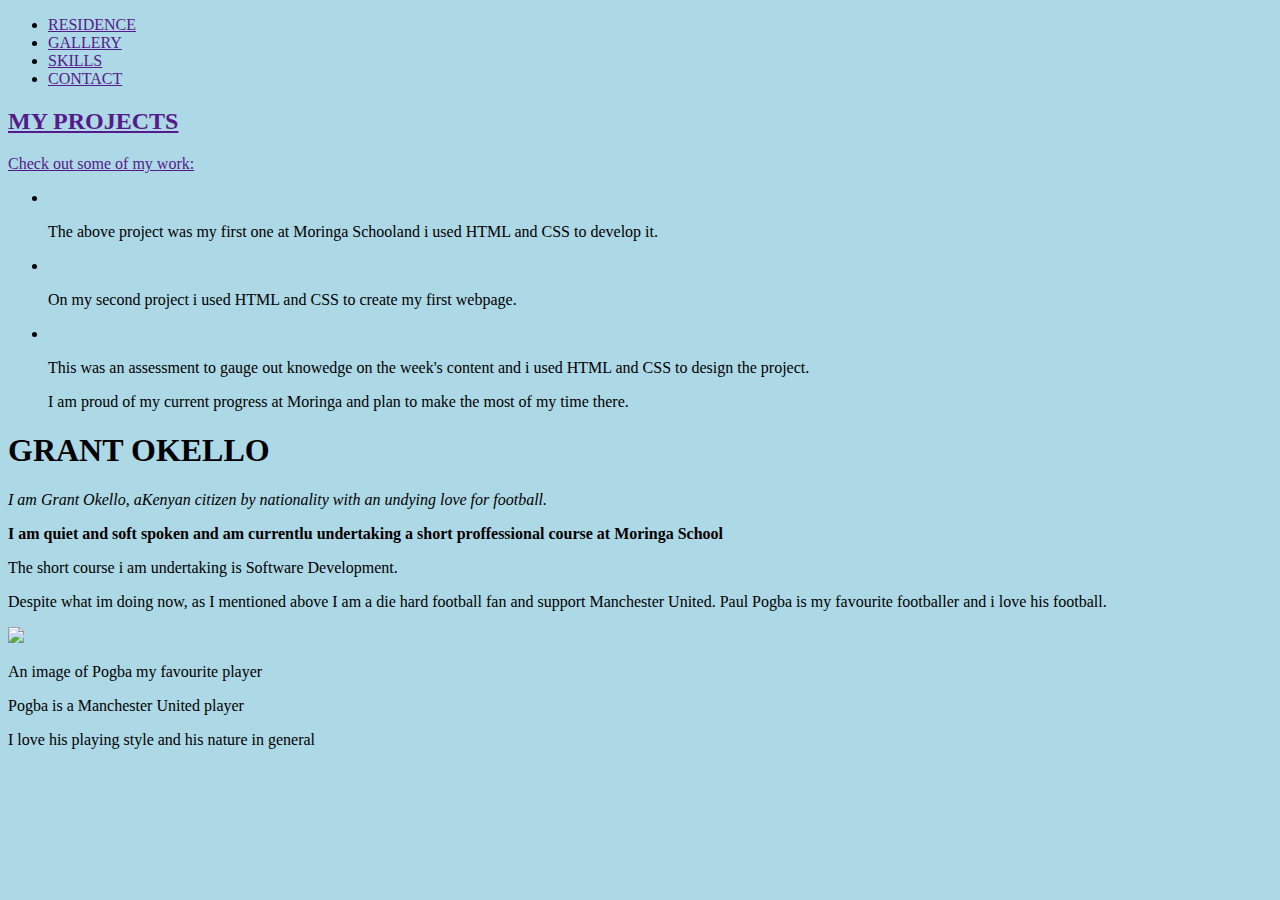
==== index.html @ cc5cb400 "add additional information on the image" ====
<!DOCTYPE html>
<html lang="en">
<head>
    <meta charset="UTF-8">
    <meta http-equiv="X-UA-Compatible" content="IE=edge">
    <meta name="viewport" content="width=device-width, initial-scale=1.0">

<link rel="preconnect" href="https://fonts.gstatic.com">
<link href="https://fonts.googleapis.com/css2?family=Limelight&display=swap" rel="stylesheet">

<link rel="preconnect" href="https://fonts.gstatic.com">
<link href="https://fonts.googleapis.com/css2?family=Limelight&family=Roboto&display=swap" rel="stylesheet">


      <link rel="stylesheet" href="style.css">
      <title>GRANT OMONDI OKELLO</title>
</head>

<body>
     <div class="principal">
      <ul>
        <li><a href="" class="tabs">RESIDENCE</a></li>
        <li><a href="" class="tabs">GALLERY</a></li>
        <li><a href="" class="tabs">SKILLS</a></li>
        <li><a href="" class="tabs">CONTACT</a</li>
      </ul>
    </div> 

    <div class="h2">
      <h2>MY PROJECTS</h2>
      <p>Check out some of my work:
        <ul>
        <li><a href="https://github.com/leemurking/hello-world-1.git"></a></li>
        <p>The above project was my first one at Moringa Schooland i used HTML and CSS to develop it.</p>
        <li><a href="https://github.com/leemurking/my-first-webpage.git"></a></li>
        <p>On my second project i used HTML and CSS to create my first webpage.</p>
        <li><a href="https://github.com/leemurking/my-favourite-things.git"></a></li>
        <p>This was an assessment to gauge out knowedge on the week's content and i used HTML and CSS to design the project.</p>
        <p>I am proud of my current progress at Moringa and plan to make the most of my time there.</p>
        </ul>
      </p>
    </div>


    <div class="title">
      <h1>GRANT OKELLO</h1>
      <P><em>I am Grant Okello, aKenyan citizen by nationality with an undying love for football.</em></P>
      <p><strong>I am quiet and soft spoken and am currentlu undertaking a short proffessional course at Moringa School</strong></p>
      <p>The short course i am undertaking is Software Development.</p>
        <p>Despite what im doing now, as I mentioned above I am a die hard football fan and support Manchester United.
          Paul Pogba is my favourite footballer and i love his football.</p>
    </div>

    <div class="image">
      <img src="images/images (2).jpeg">
      <p>An image of Pogba my favourite player</p>
      <p>Pogba is a Manchester United player</p>
      <p>I love his playing style and his nature in general</p>

    </div>
            
</body>
</html>
---- style.css ----
header{
    text-align: center;
    font-size: larger;
    color: black;
}

body{
    background-color: lightblue;
    background-image: image-set(pogba.jpg);
}
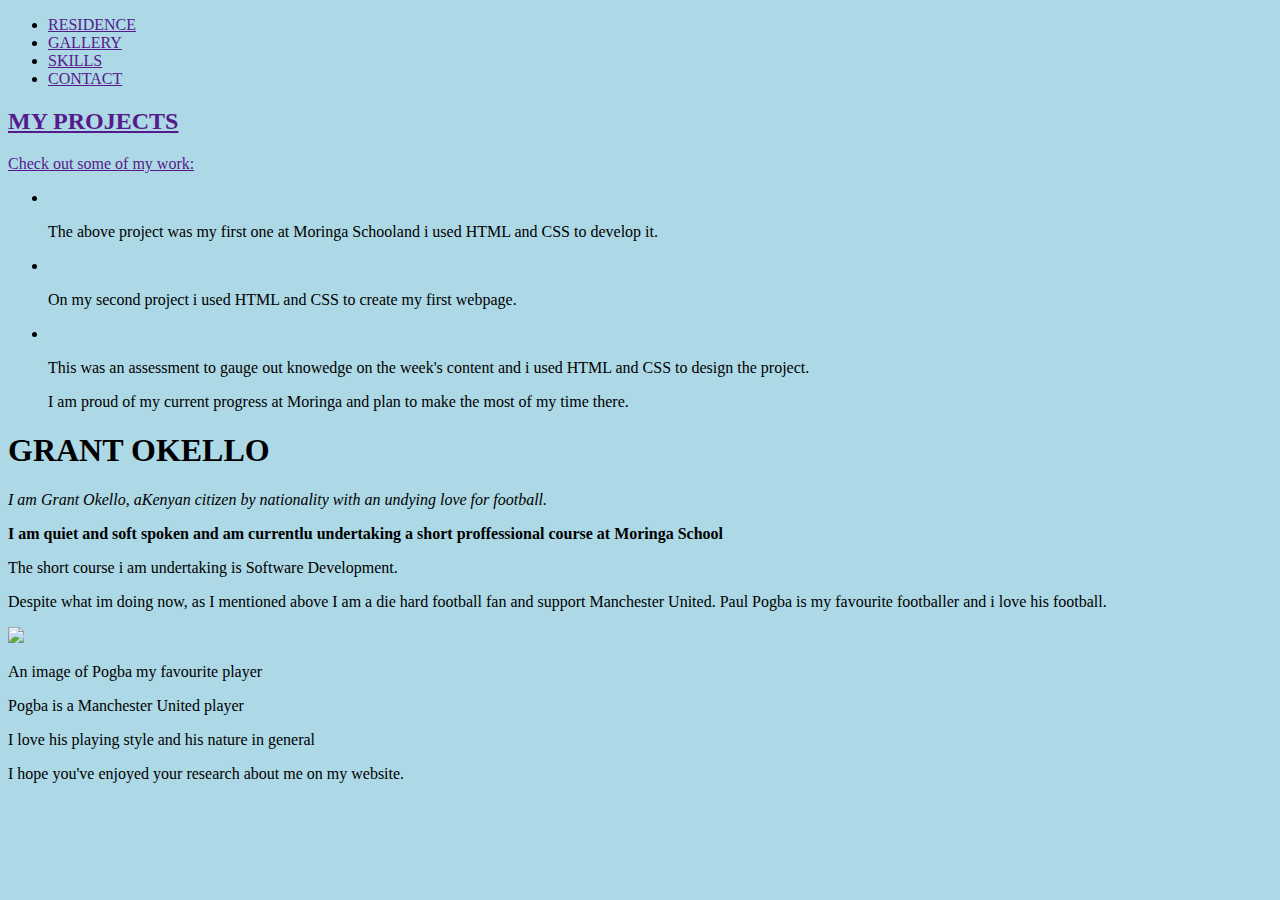
==== commit fec54d35: "add changes made to the body and include outro" ====
--- a/index.html
+++ b/index.html
@@ -49,6 +49,7 @@
       <p>The short course i am undertaking is Software Development.</p>
         <p>Despite what im doing now, as I mentioned above I am a die hard football fan and support Manchester United.
           Paul Pogba is my favourite footballer and i love his football.</p>
+          
     </div>
 
     <div class="image">
@@ -58,6 +59,10 @@
       <p>I love his playing style and his nature in general</p>
 
     </div>
+
+    <div class="outro">
+      <p>I hope you've enjoyed your research about me on my website.</p>
+    </div>
             
 </body>
 </html>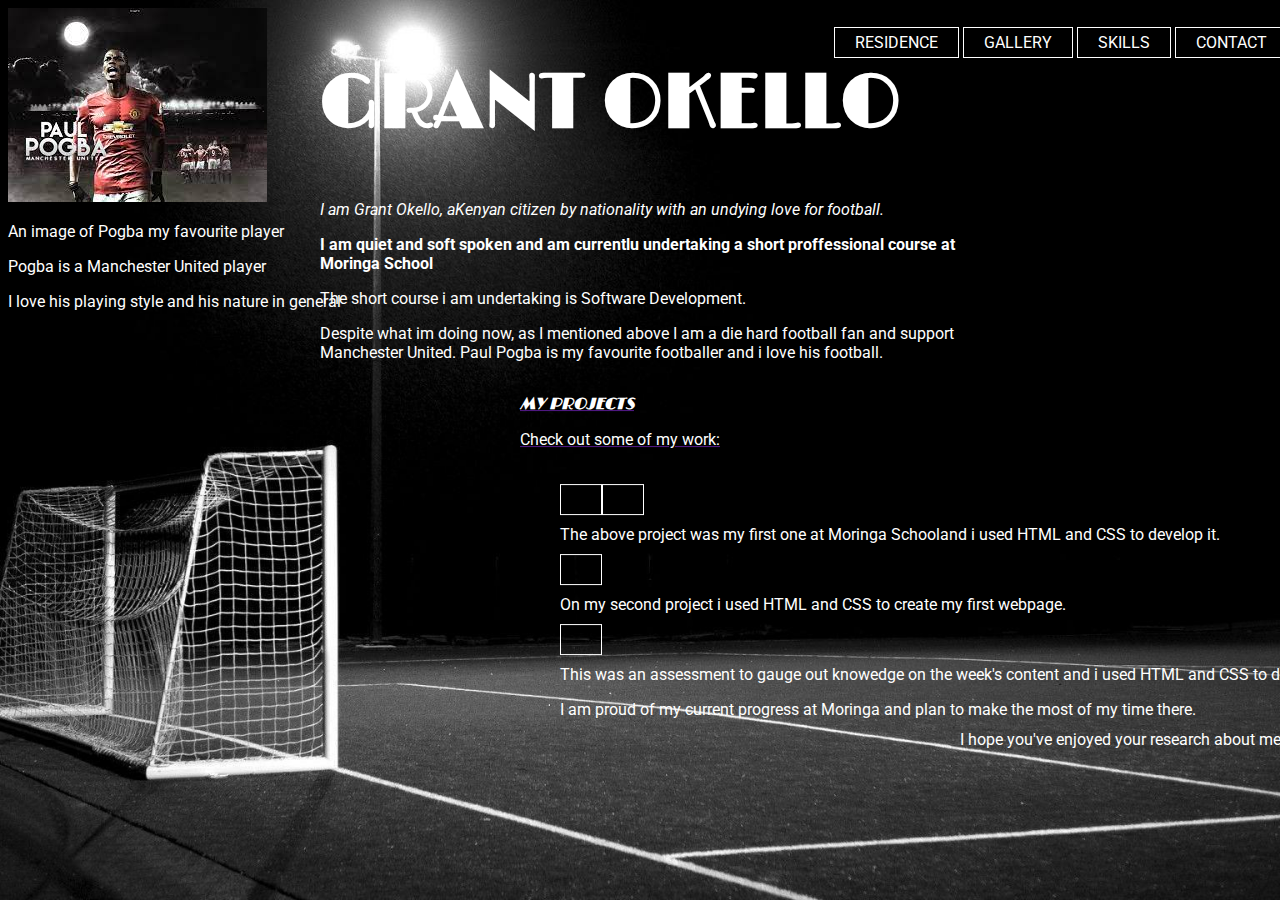
==== commit 0a3d0e67: "fix errors" ====
--- a/index.html
+++ b/index.html
@@ -39,6 +39,9 @@
         <p>I am proud of my current progress at Moringa and plan to make the most of my time there.</p>
         </ul>
       </p>
+      <div class="outro">
+        <p>I hope you've enjoyed your research about me on my website.</p>
+      </div>
     </div>
 
 
@@ -53,16 +56,16 @@
     </div>
 
     <div class="image">
-      <img src="images/images (2).jpeg">
+      <img src="./images (2).jpeg">
       <p>An image of Pogba my favourite player</p>
       <p>Pogba is a Manchester United player</p>
       <p>I love his playing style and his nature in general</p>
 
     </div>
 
-    <div class="outro">
+    <!-- <div class="outro">
       <p>I hope you've enjoyed your research about me on my website.</p>
-    </div>
+    </div> -->
             
 </body>
 </html>--- a/style.css
+++ b/style.css
@@ -1,10 +1,95 @@
+html{
+    margin: 0px;
+    height: 100%;
+    overflow: scroll;
+    background: url(.//wueh.jpg) no-repeat center center fixed; 
+    -webkit-background-size: cover;
+    -moz-background-size: cover;
+    -o-background-size: cover;
+    background-size: cover;
+
+}
+
 header{
     text-align: center;
     font-size: larger;
-    color: black;
+    color: white
+}
+
+h1{
+    font-family: 'Limelight', cursive;
 }
 
 body{
-    background-color: lightblue;
-    background-image: image-set(pogba.jpg);
-}+    font-family: 'Roboto', sans-serif;
+    height: 0px;
+    width: 100%; 
+}
+ul{
+    float: right;
+    list-style-type: none;
+    margin-top: 25px;
+}
+ul li{
+    display: inline-block
+}
+
+ul li a{
+    text-decoration: none;
+    color: white;
+    /* color: black; */
+    padding: 5px 20px;
+    border: 1px solid white;
+}
+ul li a:hover{
+    background-color: white;
+    color: gray;
+    background-color:gray;
+    /* color: black; */
+
+}
+
+
+.title{
+    position: absolute;
+    top: 21.5%;
+    left: 50%;
+    transform: translate(-50%,-50%);
+}
+
+.title h1{
+    color: white;
+    /* color: black; */
+    font-size: 75px;
+    font-family:'Limelight', cursive;
+}
+
+p{
+    color: white;
+}
+.h2{
+    position: absolute;
+    float: right;
+    top: 30%;
+    left: 20%;
+    transform: translate(30%,30%);
+}
+h2{
+    color: white;
+    font-family: 'Limelight', cursive;
+    font-size: medium;
+    font-style: italic;
+}
+
+.image{
+    position: inherit;
+    float: left;
+    height: 20px;
+    width: auto;
+}
+
+.outro{
+    position: absolute;
+    top: 90%;
+    left: 50%
+}
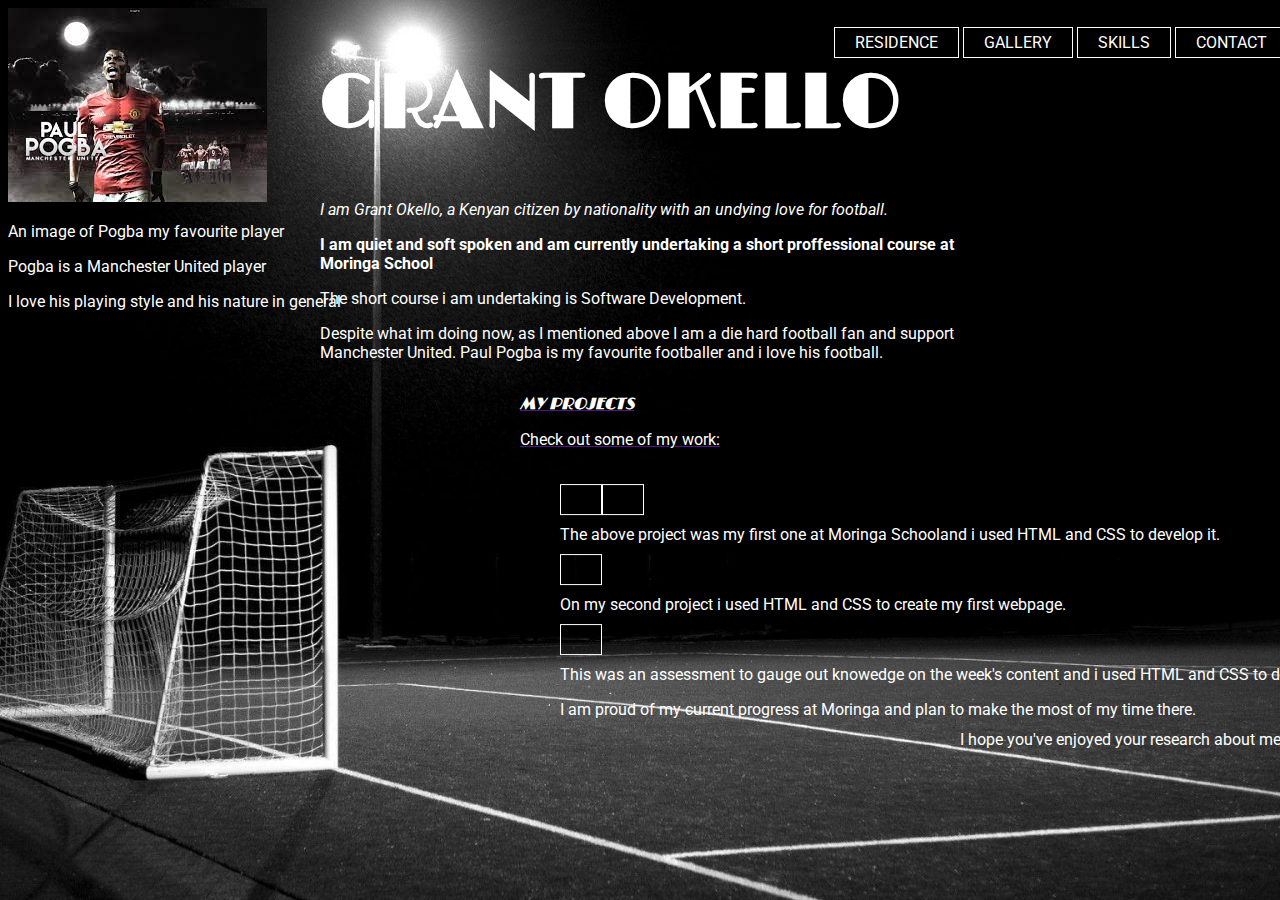
==== commit 0b5d3b2c: "Add changes to background image" ====
--- a/index.html
+++ b/index.html
@@ -47,8 +47,8 @@
 
     <div class="title">
       <h1>GRANT OKELLO</h1>
-      <P><em>I am Grant Okello, aKenyan citizen by nationality with an undying love for football.</em></P>
-      <p><strong>I am quiet and soft spoken and am currentlu undertaking a short proffessional course at Moringa School</strong></p>
+      <P><em>I am Grant Okello, a Kenyan citizen by nationality with an undying love for football.</em></P>
+      <p><strong>I am quiet and soft spoken and am currently undertaking a short proffessional course at Moringa School</strong></p>
       <p>The short course i am undertaking is Software Development.</p>
         <p>Despite what im doing now, as I mentioned above I am a die hard football fan and support Manchester United.
           Paul Pogba is my favourite footballer and i love his football.</p>
--- a/style.css
+++ b/style.css
@@ -2,7 +2,7 @@
     margin: 0px;
     height: 100%;
     overflow: scroll;
-    background: url(.//wueh.jpg) no-repeat center center fixed; 
+    background: url(./wueh.jpg) no-repeat center center fixed; 
     -webkit-background-size: cover;
     -moz-background-size: cover;
     -o-background-size: cover;
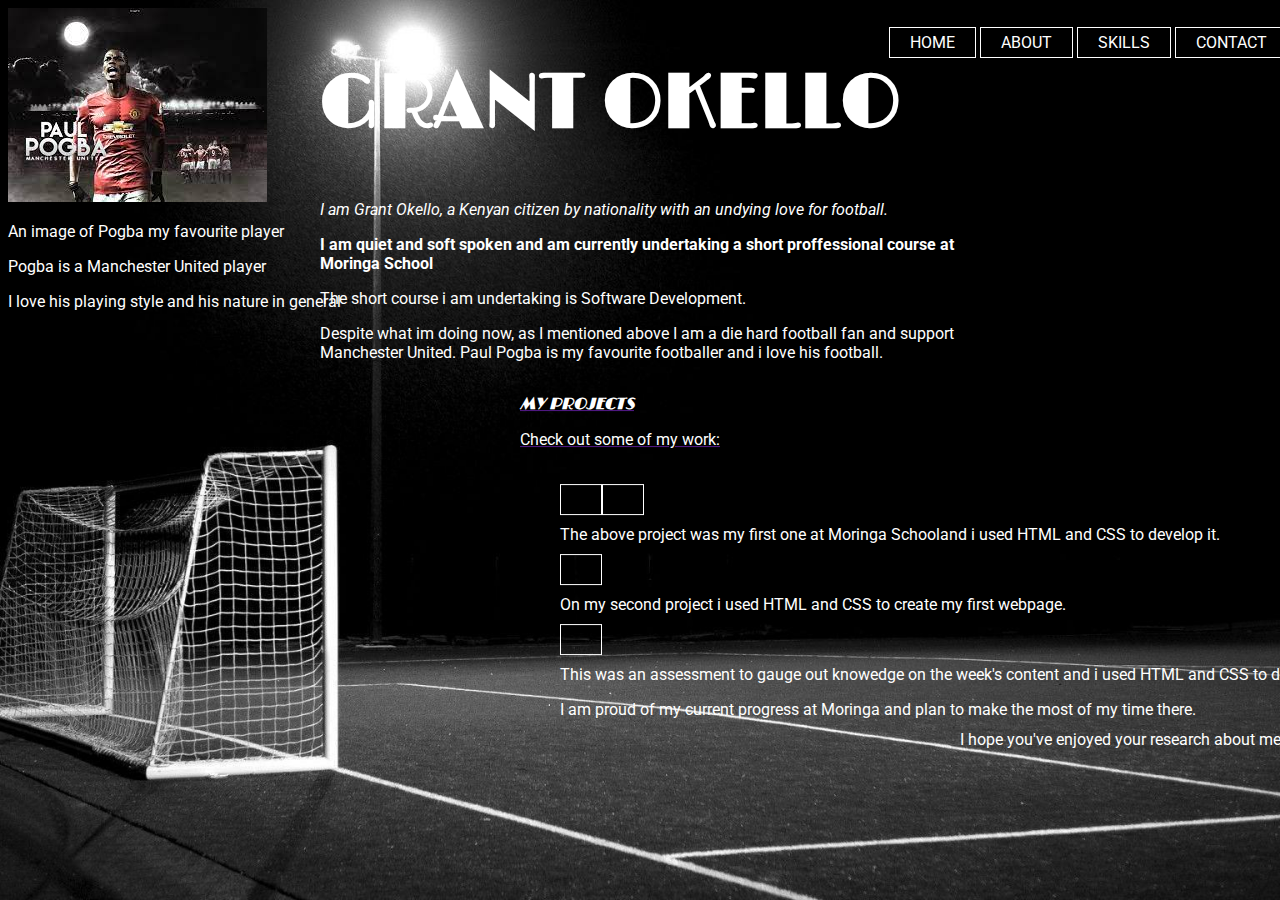
==== commit b5dcfafd: "changes made to the file" ====
--- a/index.html
+++ b/index.html
@@ -19,8 +19,8 @@
 <body>
      <div class="principal">
       <ul>
-        <li><a href="" class="tabs">RESIDENCE</a></li>
-        <li><a href="" class="tabs">GALLERY</a></li>
+        <li><a href="" class="tabs">HOME</a></li>
+        <li><a href="" class="tabs">ABOUT</a></li>
         <li><a href="" class="tabs">SKILLS</a></li>
         <li><a href="" class="tabs">CONTACT</a</li>
       </ul>
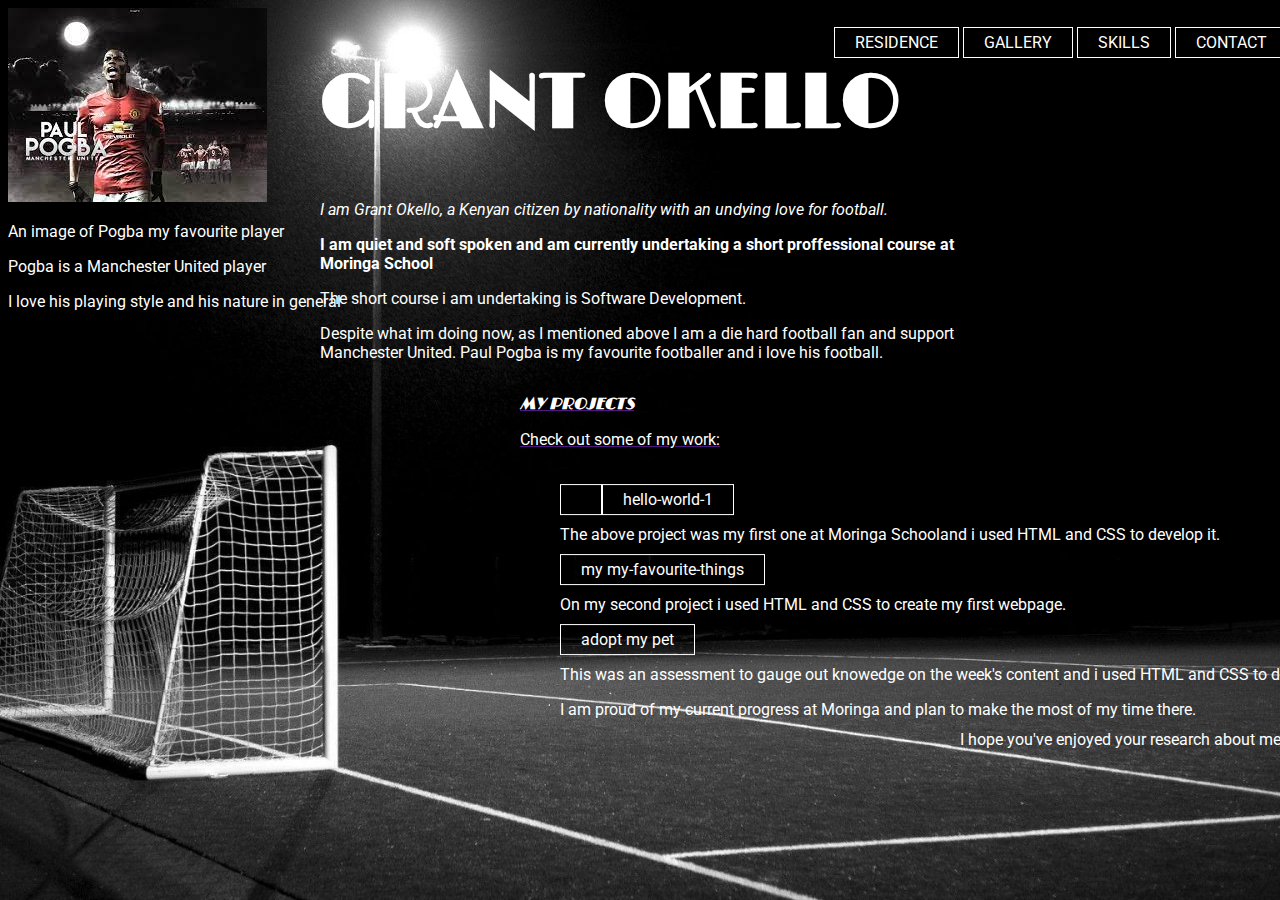
==== commit 71f1ca9c: "Changes made to the file" ====
--- a/index.html
+++ b/index.html
@@ -19,8 +19,8 @@
 <body>
      <div class="principal">
       <ul>
-        <li><a href="" class="tabs">HOME</a></li>
-        <li><a href="" class="tabs">ABOUT</a></li>
+        <li><a href="" class="tabs">RESIDENCE</a></li>
+        <li><a href="" class="tabs">GALLERY</a></li>
         <li><a href="" class="tabs">SKILLS</a></li>
         <li><a href="" class="tabs">CONTACT</a</li>
       </ul>
@@ -30,11 +30,11 @@
       <h2>MY PROJECTS</h2>
       <p>Check out some of my work:
         <ul>
-        <li><a href="https://github.com/leemurking/hello-world-1.git"></a></li>
+        <li><a href="https://github.com/leemurking/hello-world-1.git">hello-world-1</a></li>
         <p>The above project was my first one at Moringa Schooland i used HTML and CSS to develop it.</p>
-        <li><a href="https://github.com/leemurking/my-first-webpage.git"></a></li>
+        <li><a href="https://github.com/leemurking/my-first-webpage.git">my my-favourite-things</a></li>
         <p>On my second project i used HTML and CSS to create my first webpage.</p>
-        <li><a href="https://github.com/leemurking/my-favourite-things.git"></a></li>
+        <li><a href="https://github.com/leemurking/my-favourite-things.git">adopt my pet</a></li>
         <p>This was an assessment to gauge out knowedge on the week's content and i used HTML and CSS to design the project.</p>
         <p>I am proud of my current progress at Moringa and plan to make the most of my time there.</p>
         </ul>
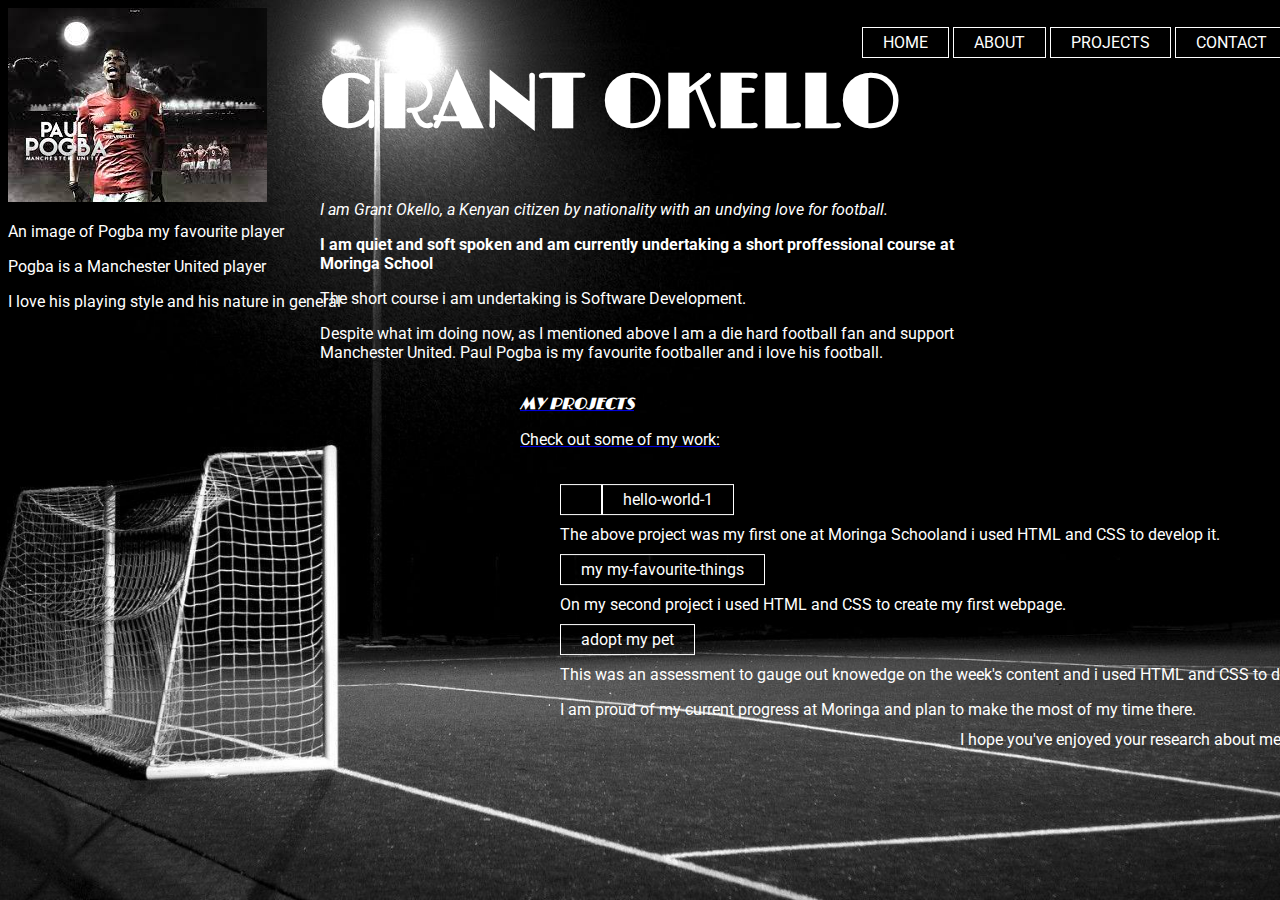
==== commit 85e0b1c2: "Add changes made to the site" ====
--- a/index.html
+++ b/index.html
@@ -19,10 +19,10 @@
 <body>
      <div class="principal">
       <ul>
-        <li><a href="" class="tabs">RESIDENCE</a></li>
-        <li><a href="" class="tabs">GALLERY</a></li>
-        <li><a href="" class="tabs">SKILLS</a></li>
-        <li><a href="" class="tabs">CONTACT</a</li>
+        <li><a href="index.html" class="tabs">HOME</a></li>
+        <li><a href="about.html" class="tabs">ABOUT</a></li>
+        <li><a href="projects.html" class="tabs">PROJECTS</a></li>
+        <li><a href="contact.html" class="tabs">CONTACT</a</li>
       </ul>
     </div> 
 
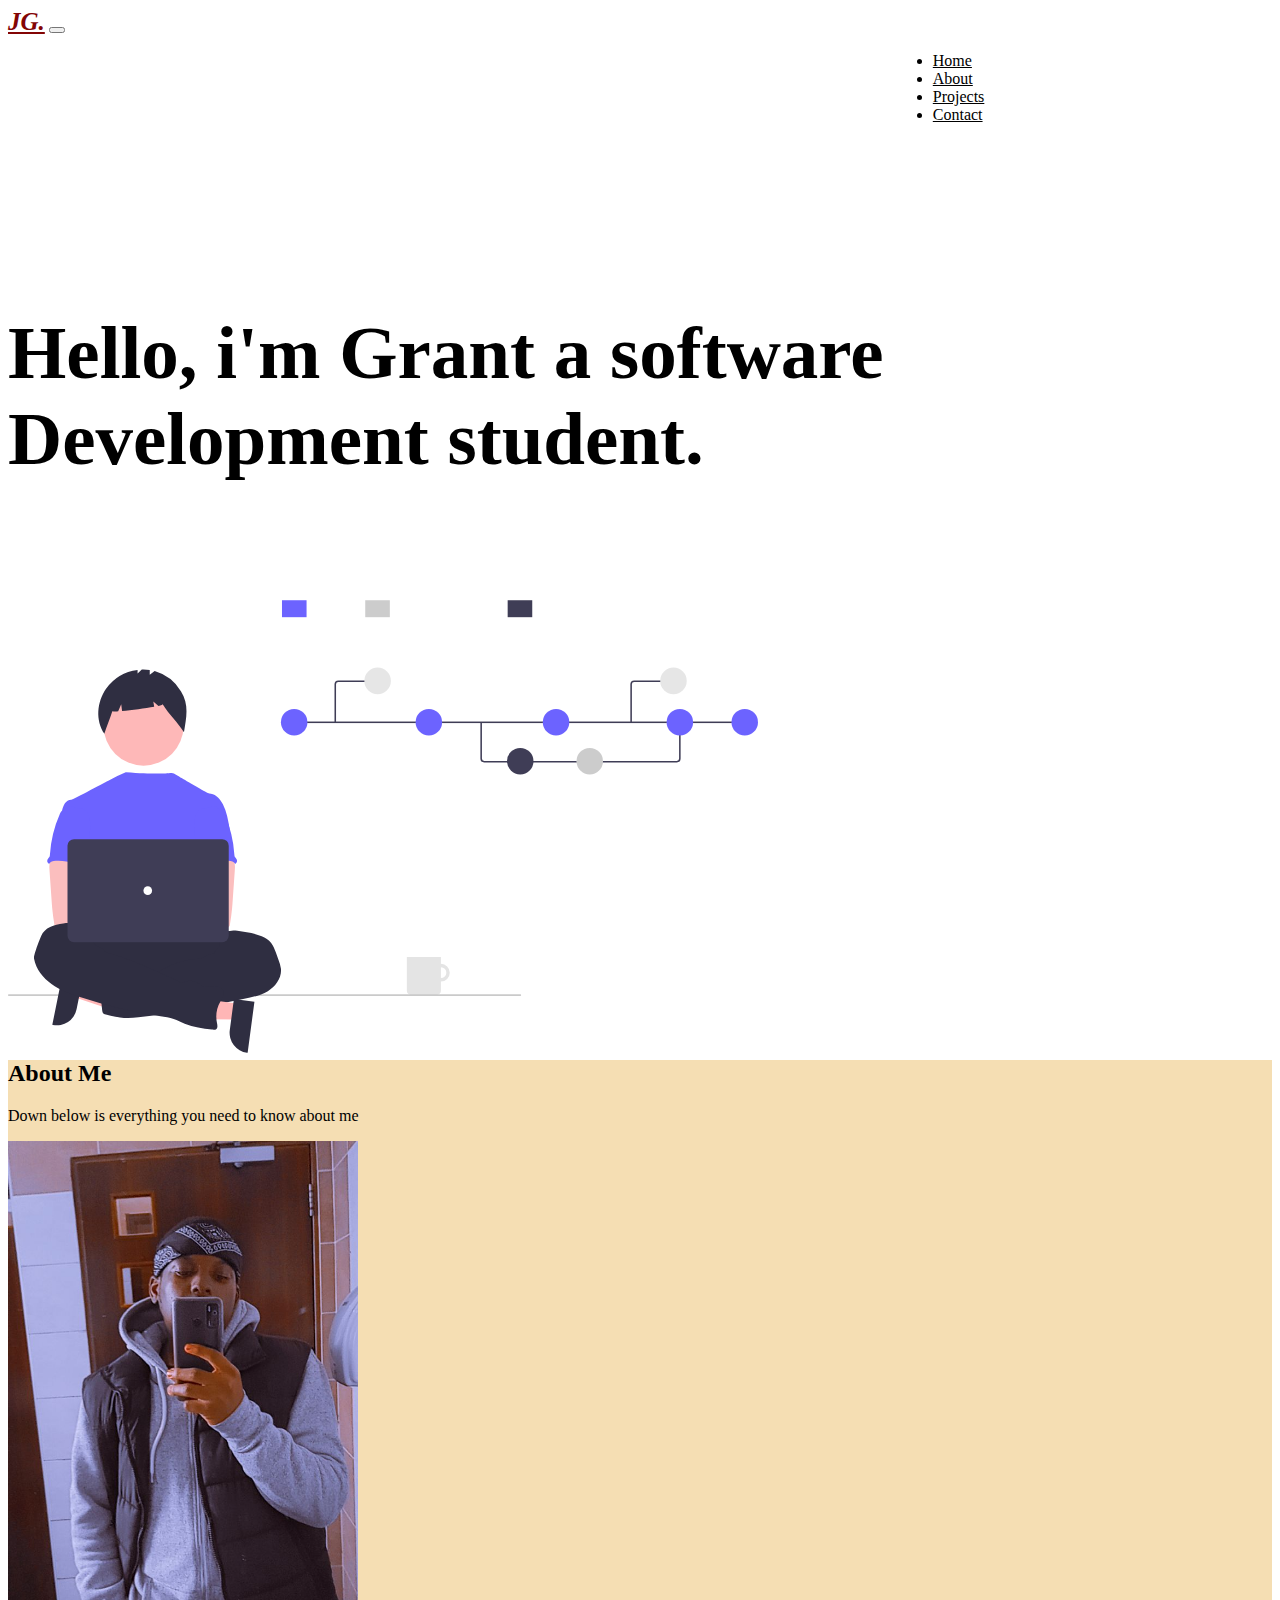
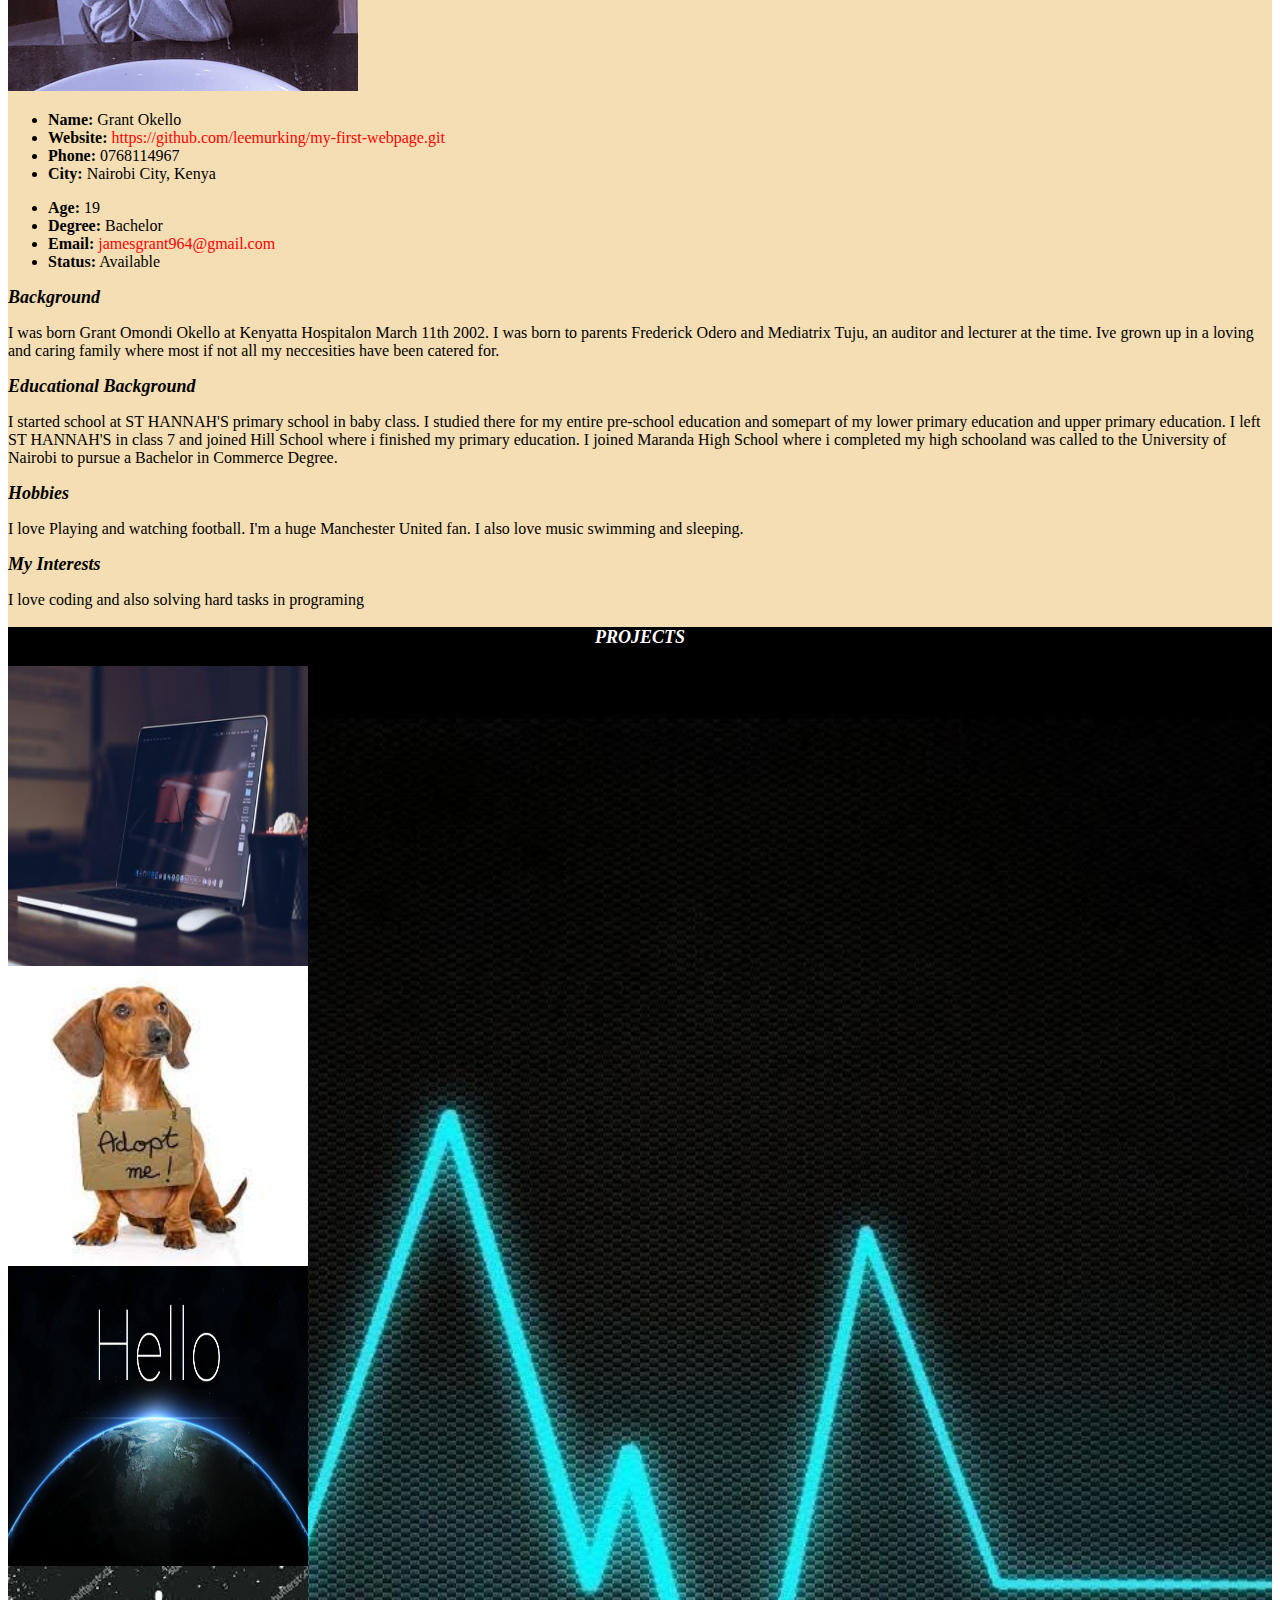
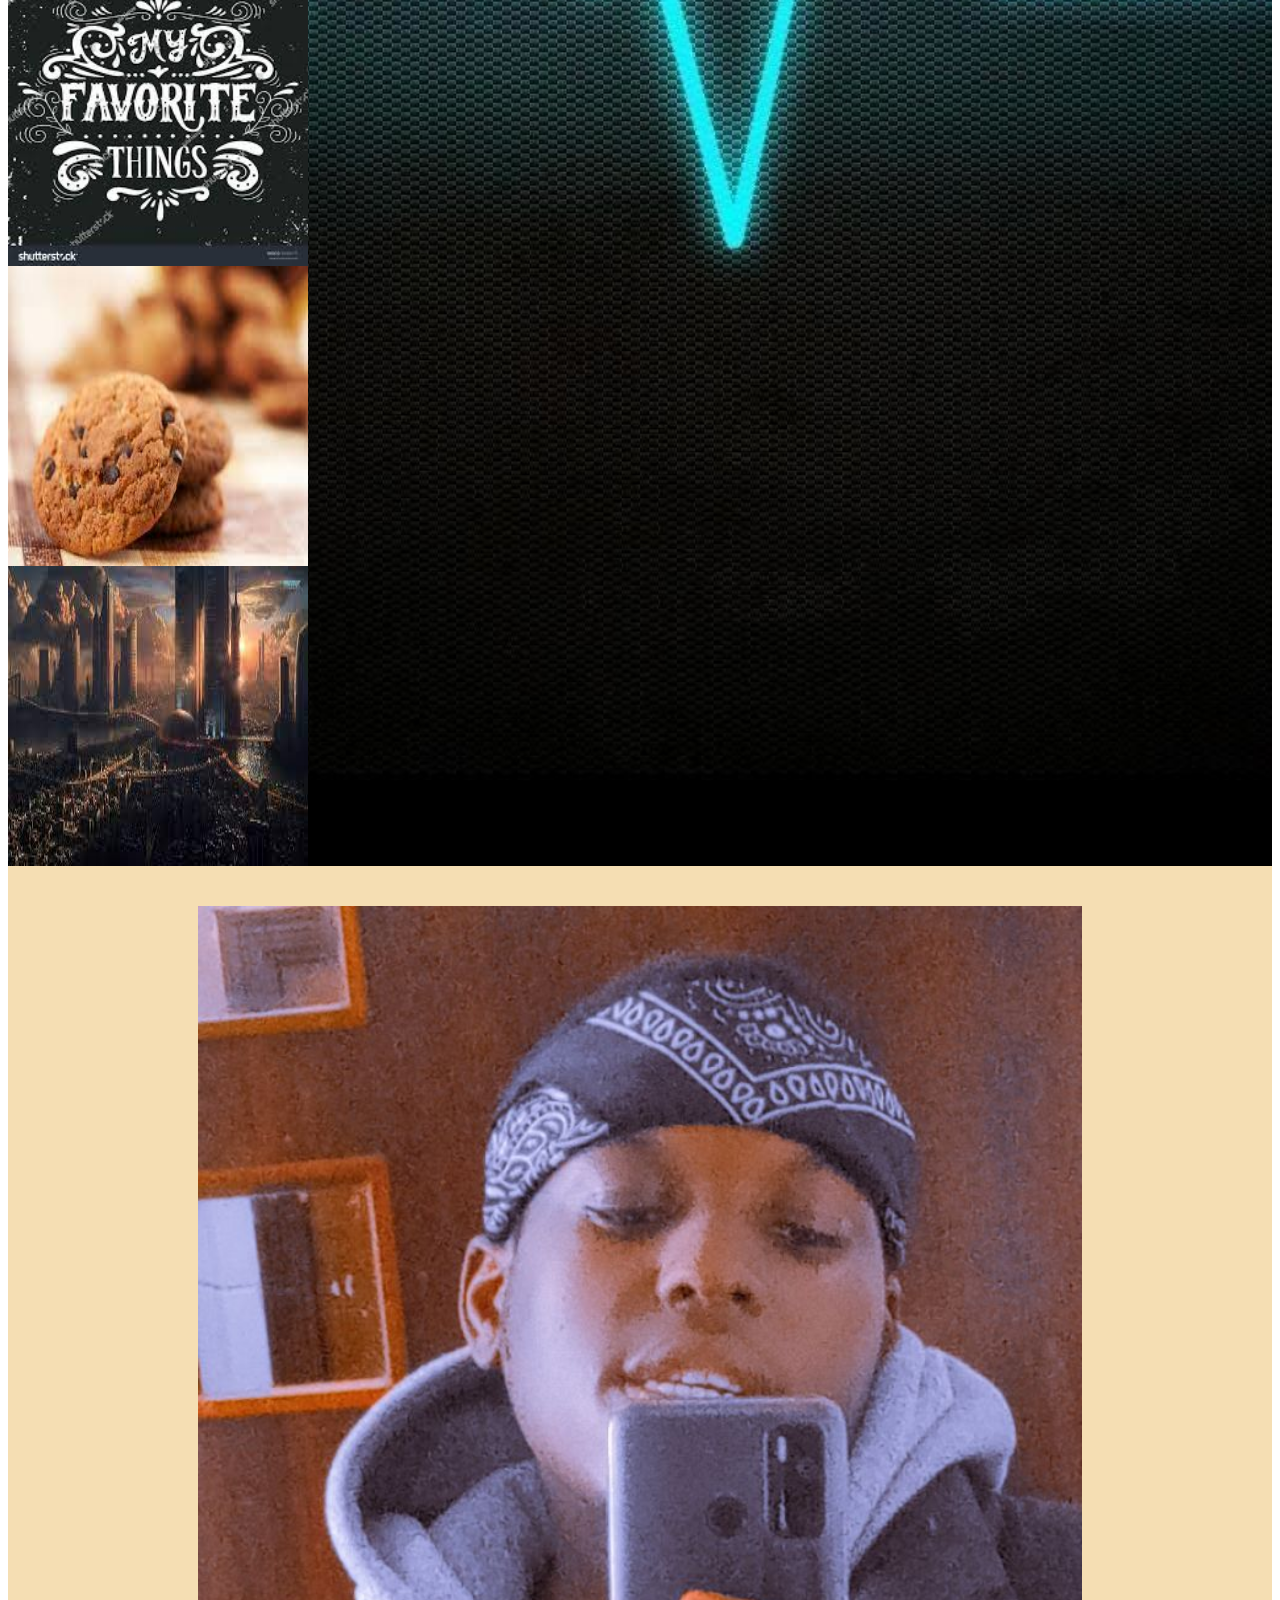
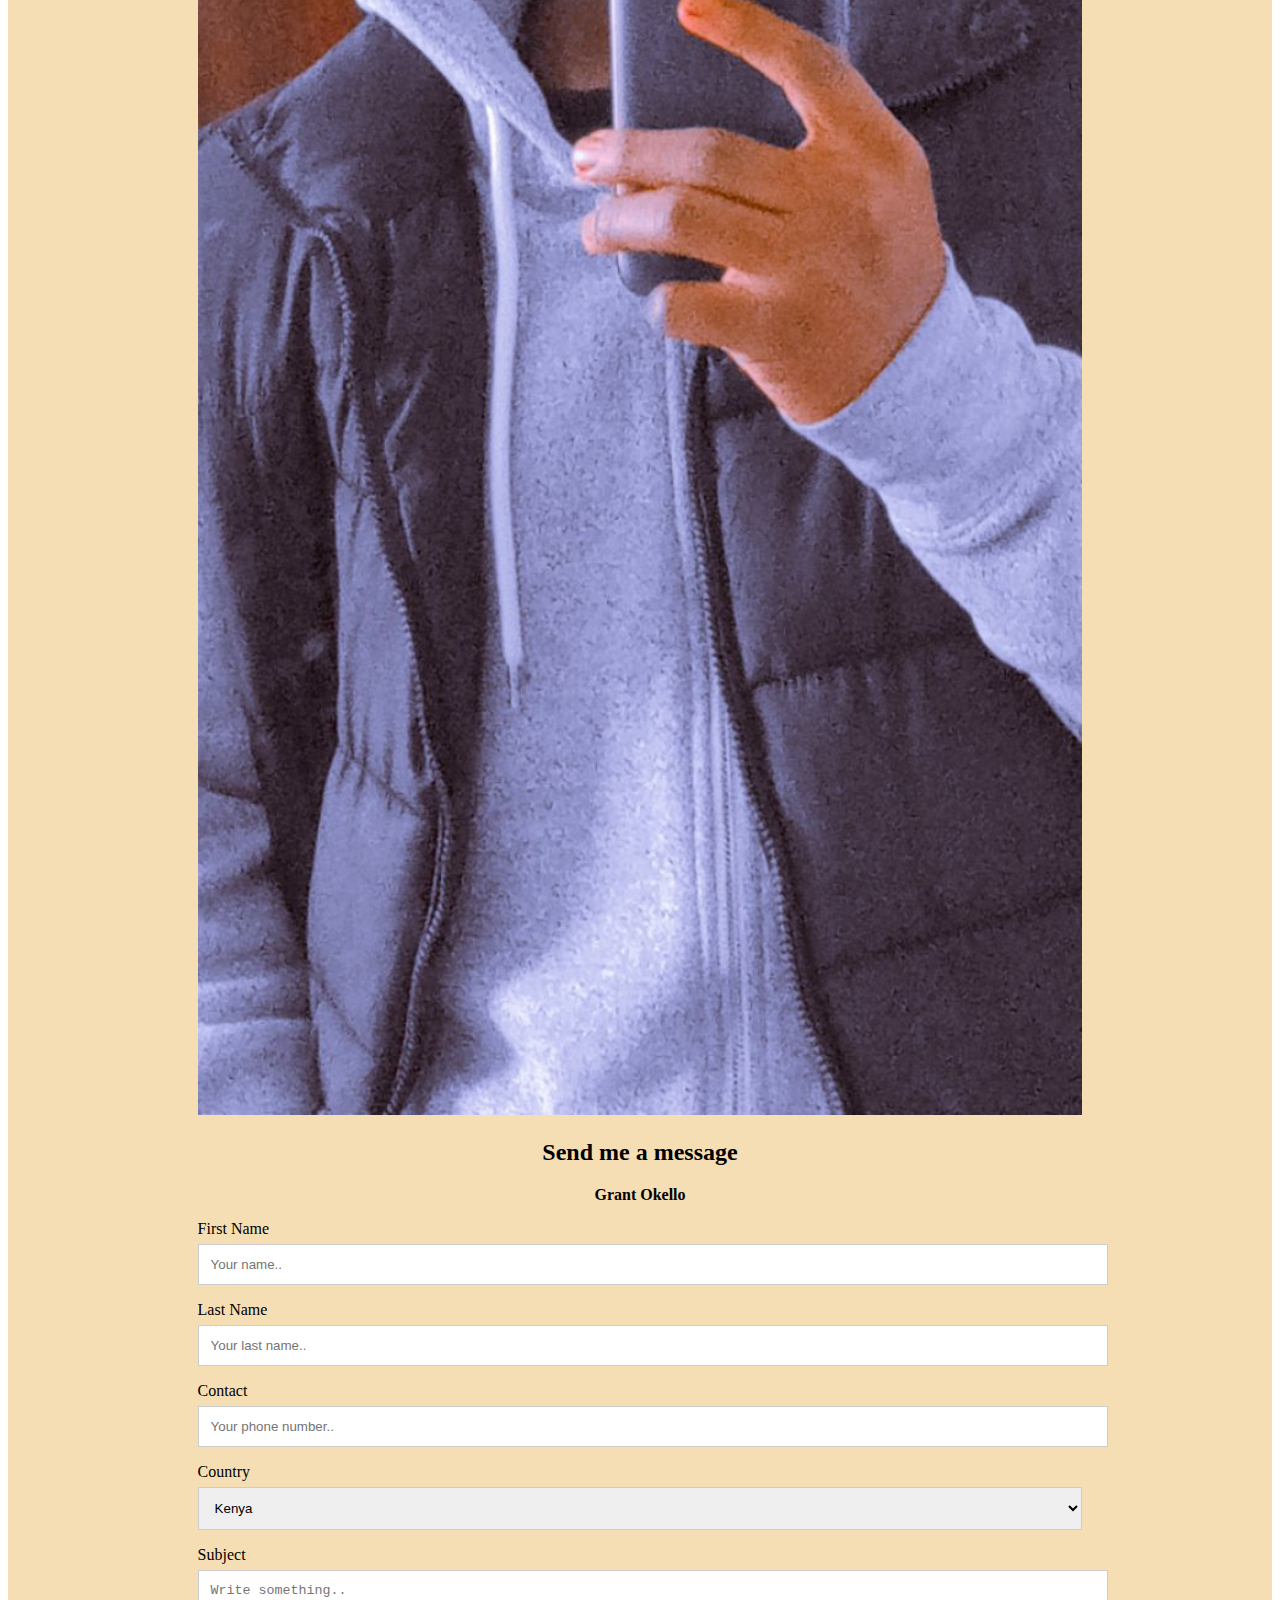
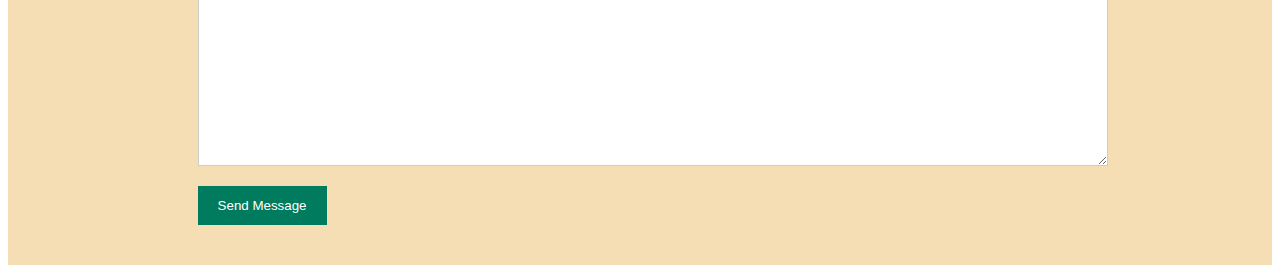
==== commit c8d1dc52: "Changes" ====
--- a/index.html
+++ b/index.html
@@ -1,71 +1,286 @@
 <!DOCTYPE html>
 <html lang="en">
+
 <head>
     <meta charset="UTF-8">
     <meta http-equiv="X-UA-Compatible" content="IE=edge">
     <meta name="viewport" content="width=device-width, initial-scale=1.0">
-
-<link rel="preconnect" href="https://fonts.gstatic.com">
-<link href="https://fonts.googleapis.com/css2?family=Limelight&display=swap" rel="stylesheet">
-
-<link rel="preconnect" href="https://fonts.gstatic.com">
-<link href="https://fonts.googleapis.com/css2?family=Limelight&family=Roboto&display=swap" rel="stylesheet">
-
-
-      <link rel="stylesheet" href="style.css">
-      <title>GRANT OMONDI OKELLO</title>
+    <title>Portfolio</title>
+    <link href="https://cdn.jsdelivr.net/npm/bootstrap@5.0.1/dist/css/bootstrap.min.css" rel="stylesheet"
+        integrity="sha384-+0n0xVW2eSR5OomGNYDnhzAbDsOXxcvSN1TPprVMTNDbiYZCxYbOOl7+AMvyTG2x" crossorigin="anonymous">
+
+    <link rel="stylesheet" href="style.css">
+
 </head>
 
 <body>
-     <div class="principal">
-      <ul>
-        <li><a href="index.html" class="tabs">HOME</a></li>
-        <li><a href="about.html" class="tabs">ABOUT</a></li>
-        <li><a href="projects.html" class="tabs">PROJECTS</a></li>
-        <li><a href="contact.html" class="tabs">CONTACT</a</li>
-      </ul>
-    </div> 
-
-    <div class="h2">
-      <h2>MY PROJECTS</h2>
-      <p>Check out some of my work:
-        <ul>
-        <li><a href="https://github.com/leemurking/hello-world-1.git">hello-world-1</a></li>
-        <p>The above project was my first one at Moringa Schooland i used HTML and CSS to develop it.</p>
-        <li><a href="https://github.com/leemurking/my-first-webpage.git">my my-favourite-things</a></li>
-        <p>On my second project i used HTML and CSS to create my first webpage.</p>
-        <li><a href="https://github.com/leemurking/my-favourite-things.git">adopt my pet</a></li>
-        <p>This was an assessment to gauge out knowedge on the week's content and i used HTML and CSS to design the project.</p>
-        <p>I am proud of my current progress at Moringa and plan to make the most of my time there.</p>
-        </ul>
-      </p>
-      <div class="outro">
-        <p>I hope you've enjoyed your research about me on my website.</p>
-      </div>
-    </div>
-
-
-    <div class="title">
-      <h1>GRANT OKELLO</h1>
-      <P><em>I am Grant Okello, a Kenyan citizen by nationality with an undying love for football.</em></P>
-      <p><strong>I am quiet and soft spoken and am currently undertaking a short proffessional course at Moringa School</strong></p>
-      <p>The short course i am undertaking is Software Development.</p>
-        <p>Despite what im doing now, as I mentioned above I am a die hard football fan and support Manchester United.
-          Paul Pogba is my favourite footballer and i love his football.</p>
-          
-    </div>
-
-    <div class="image">
-      <img src="./images (2).jpeg">
-      <p>An image of Pogba my favourite player</p>
-      <p>Pogba is a Manchester United player</p>
-      <p>I love his playing style and his nature in general</p>
-
-    </div>
-
-    <!-- <div class="outro">
-      <p>I hope you've enjoyed your research about me on my website.</p>
-    </div> -->
-            
+
+    <nav class="navbar navbar-expand-lg navbar-light bg-light shadow">
+        <div class="container-fluid">
+            <a class="navbar-brand" href="#">JG.</a>
+            <button class="navbar-toggler" type="button" data-bs-toggle="collapse"
+                data-bs-target="#navbarSupportedContent" aria-controls="navbarSupportedContent" aria-expanded="false"
+                aria-label="Toggle navigation">
+                <span class="navbar-toggler-icon"></span>
+            </button>
+            <div class="collapse navbar-collapse " id="navbarSupportedContent">
+                <ul class="navbar-nav me-auto mb-2 mb-lg-0">
+                    <li class="nav-item">
+                        <a class="nav-link" href="#home">Home</a>
+                    </li>
+                    <li class="nav-item">
+                        <a class="nav-link" href="#about">About</a>
+                    </li>
+                    <li class="nav-item">
+                        <a class="nav-link" href="#projects">Projects</a>
+                    </li>
+                    <li class="nav-item">
+                        <a class="nav-link" href="#contact">Contact</a>
+                    </li>
+                </ul>
+            </div>
+        </div>
+    </nav>
+    <section>
+        <div id="home" class="container bunner">
+            <div class="row">
+                <div class="col-md-6 head">
+                    <h1>Hello, i'm Grant a software Development student.</h1>
+                </div>
+                <div class="col-md-6">
+                    <img src="./undraw_version_control_re_mg66.svg">
+                </div>
+            </div>
+        </div>
+    </section>
+
+    <section class="about">
+        <div class="">
+            <section id="about" class="about">
+                <div class="container">
+                    <div class="section-title">
+                        <span></span>
+                        <h2>About Me</h2>
+                        <p>Down below is everything you need to know about me </p>
+                    </div>
+                    <div class="row">
+                        <div
+                            class="image col-lg-4 d-flex align-items-stretch justify-content-center justify-content-lg-start">
+                            <img src="./itsme.jpeg" alt="">
+                        </div>
+                        <div class="col-lg-8 d-flex flex-column align-items-stretch">
+                            <div class="content ps-lg-4 d-flex flex-column justify-content-center">
+                                <div class="row">
+                                    <div class="col-lg-6">
+                                        <ul>
+                                            <li><i class="bi bi-chevron-right"></i> <strong>Name:</strong> <span>Grant
+                                                    Okello</span></li>
+                                            <li><i class="bi bi-chevron-right"></i> <strong>Website:</strong>
+                                                <span class="email"><a
+                                                        href="https://github.com/leemurking/my-first-webpage.git">https://github.com/leemurking/my-first-webpage.git</a></span>
+                                            </li>
+                                            <li><i class="bi bi-chevron-right"></i> <strong>Phone:</strong>
+                                                <span>0768114967</span>
+                                            </li>
+                                            <li><i class="bi bi-chevron-right"></i> <strong>City:</strong> <span>Nairobi
+                                                    City, Kenya</span></li>
+                                        </ul>
+                                    </div>
+                                    <div class="col-lg-6">
+                                        <ul>
+                                            <li><i class="bi bi-chevron-right"></i> <strong>Age:</strong>
+                                                <span>19</span>
+                                            </li>
+                                            <li><i class="bi bi-chevron-right"></i> <strong>Degree:</strong>
+                                                <span>Bachelor</span>
+                                            </li>
+                                            <li><i class="bi bi-chevron-right"></i> <strong>Email:</strong> <span
+                                                    class="email">
+                                                    <a href="jamesgrant964@gmail.com">jamesgrant964@gmail.com</a></span>
+                                            </li>
+                                            <li><i class="bi bi-chevron-right"></i> <strong>Status:</strong>
+                                                <span>Available</span>
+                                            </li>
+                                        </ul>
+                                    </div>
+                                </div>
+                                <div class="row mt-n4">
+                                    <div class="col-md-6 mt-5 d-md-flex align-items-md-stretch">
+                                        <div class="count-box">
+                                            <span style="font-size: 18px;"><strong><em>Background</em></strong> </span>
+                                            <p><strong></strong> I was born Grant Omondi Okello at Kenyatta Hospitalon
+                                                March 11th 2002.
+                                                I was born to parents Frederick Odero and Mediatrix Tuju, an auditor and
+                                                lecturer at the time. Ive grown up in a loving and caring family where
+                                                most if not all my neccesities have been catered for.
+                                            </p>
+                                        </div>
+                                    </div>
+                                    <div class="col-md-6 mt-5 d-md-flex align-items-md-stretch">
+                                        <div class="count-box">
+                                            <i class="bi bi-journal-richtextr" style="color: #8A1AC2;"></i>
+                                            <span style="font-size: 18px;"><strong><em>Educational Background</em></strong></span>
+                                            <p><strong></strong>I started school at ST HANNAH'S primary school in baby
+                                                class. I studied there for my entire pre-school education and somepart
+                                                of my lower primary education and upper primary education. I left ST
+                                                HANNAH'S in class 7 and joined Hill School where i finished my primary
+                                                education. I joined Maranda High School where i completed my high
+                                                schooland was called to the University of Nairobi to pursue a Bachelor
+                                                in Commerce Degree.</p>
+                                        </div>
+                                    </div>
+                                    <div class="col-md-6 mt-5 d-md-flex align-items-md-stretch">
+                                        <div class="count-box">
+                                            <span style="font-size: 18px;"><strong><em>Hobbies</em></strong></span>
+                                            <p><strong></strong> I love Playing and watching football. I'm a huge Manchester United fan. I also love music swimming and sleeping.</p>
+                                        </div>
+                                    </div>
+                                    <div class="col-md-6 mt-5 d-md-flex align-items-md-stretch">
+                                        <div class="count-box">
+                                            <span style="font-size: 18px;"><strong><em>My Interests</em></strong></span>
+                                            <p><strong></strong> I love coding and also solving hard tasks in programing
+                                            </p>
+                                        </div>
+                                    </div>
+                                </div>
+                            </div>
+                        </div>
+
+            </section>
+
+            <section>
+                <section id="projects" class="about1 container-fluid">
+                    <p class="me"><strong><em>PROJECTS</em></strong></p>
+                    <div class="container pt-5">
+                        <div class="row mb-5">
+                            <div class="col-sm-4">
+                                <div class="flip-card">
+                                    <div class="flip-card-inner">
+                                        <div class="flip-card-front">
+                                            <img src="./3.jpeg" alt="Avatar">
+                                        </div>
+                                        <div class="flip-card-back">
+                                            <h1>My first Website</h1>
+                                            <p><a href="https://github.com/leemurking/my-first-webpage.git">MY FIRST WEBSITE!</a></p>
+                                            <p>This was my first created and styled website using both HTML and CSS and im proud of what i did.</p>
+                                        </div>
+                                    </div>
+                                </div>
+                            </div>
+                            <div class="col-sm-4">
+                                <div class="flip-card">
+                                    <div class="flip-card-inner">
+                                        <div class="flip-card-front">
+                                            <img src="./2.jpeg" alt="Avatar">
+                                        </div>
+                                        <div class="flip-card-back">
+                                            <h1>Adopt my pet</h1>
+                                            <p><a href="https://github.com/leemurking/adopt-my-pet.git">Adopt me please</a></p>
+                                            <p>This was my second website created and styled using HTML and CSS with a little help from Moringa School</p>
+                                        </div>
+                                    </div>
+                                </div>
+                            </div>
+                            <div class="col-sm-4">
+                                <div class="flip-card">
+                                    <div class="flip-card-inner">
+                                        <div class="flip-card-front">
+                                            <img src="./hello.png" alt="Avatar">
+                                        </div>
+                                        <div class="flip-card-back">
+                                            <h1>Hello World</h1>
+                                            <p><a href="https://github.com/leemurking/hello-world-1.git">Hello World</a></p>
+                                            <p>My first Project at Moinga school. Its not much its a html styled simple welcome message.</p>
+                                        </div>
+                                    </div>
+                                </div>
+                            </div>
+                        </div>
+
+
+                        <div class="row">
+                            <div class="col-sm-4">
+                                <div class="flip-card">
+                                    <div class="flip-card-inner">
+                                        <div class="flip-card-front">
+                                            <img src="./4.jpeg" alt="Avatar">
+                                        </div>
+                                        <div class="flip-card-back">
+                                            <h1>favourite things</h1>
+                                            <p><a href="https://github.com/leemurking/my-favourite-things.git">My Favourite Things</a></p>
+                                            <p>Above is a link to a Website I created using HTML and CSS on my favourite things.</p>
+                                        </div>
+                                    </div>
+                                </div>
+                            </div>
+                            <div class="col-sm-4">
+                                <div class="flip-card">
+                                    <div class="flip-card-inner">
+                                        <div class="flip-card-front">
+                                            <img src="./5.jpeg" alt="Avatar">
+                                        </div>
+                                        <div class="flip-card-back">
+                                            <h1>Cookie Recipe</h1>
+                                            <p><a href="https://github.com/leemurking/cookie-recipe.git">Cookies</a></p>
+                                            <p>This was a project where we were being taught how to fork on github.</p>
+                                        </div>
+                                    </div>
+                                </div>
+                            </div>
+                            <div class="col-sm-4">
+                                <div class="flip-card">
+                                    <div class="flip-card-inner">
+                                        <div class="flip-card-front">
+                                            <img src="./6.jpeg" alt="Avatar">
+                                        </div>
+                                        <div class="flip-card-back">
+                                            <h1>Future Projects</h1>
+                                            <p>In the future i aspire to work on many more projects cause im enjoying coding and wih to venture more and more into it.</p>
+                                        </div>
+                                    </div>
+                                </div>
+                            </div>
+                        </div>
+                    </div>
+                </section>
+                <div id="contact" class="container-contact">
+                    <div class="row shadow">
+                      <div class="col-md-6">
+                        <img
+                          src="./me1.jpeg"
+                          style="width:100%; height: 100%;">
+                      </div>
+                      <div class="col-md-6">
+                        <div style="text-align:center">
+                          <h2>Send me a message</h2>
+                        </div>
+                        <form action="">
+                            <p class="we">Grant Okello</p>
+                          <label for="fname">First Name</label>
+                          <input type="text" id="fname" name="firstname" placeholder="Your name..">
+                          <label for="lname">Last Name</label>
+                          <input type="text" id="lname" name="lastname" placeholder="Your last name..">
+                          <label for="lname">Contact</label>
+                          <input type="text" id="lname" name="lastname" placeholder="Your phone number..">
+                          <label for="country">Country</label>
+                          <select id="country" name="country">
+                            <option value="australia">Kenya</option>
+                            <option value="canada">Canada</option>
+                            <option value="usa">USA</option>
+                            <option value="canada">Africa</option>
+                            <option value="canada">Others</option>
+                          </select>
+                          <label for="subject">Subject</label>
+                          <textarea id="subject" name="subject" placeholder="Write something.." style="height:170px"></textarea>
+                          <input type="submit" value="Send Message">
+                        </form>
+                      </div>
+                    </div>
+                  </div>
+                
+                <script src="https://cdn.jsdelivr.net/npm/bootstrap@5.0.1/dist/js/bootstrap.bundle.min.js"
+                    integrity="sha384-gtEjrD/SeCtmISkJkNUaaKMoLD0//ElJ19smozuHV6z3Iehds+3Ulb9Bn9Plx0x4"
+                    crossorigin="anonymous"></script>
 </body>
+
 </html>--- a/style.css
+++ b/style.css
@@ -1,95 +1,158 @@
-html{
-    margin: 0px;
+
+.navbar-brand{
+    font-size: 25px;
+    font-weight: bold;
+    font-style: italic;  
+    color: rgb(131, 5, 5) !important;  
+}
+
+.navbar ul{
+    padding-left: 70%;
+    font-weight: 500px;
+}
+
+.navbar ul li a:hover{
+    color: brown !important;
+}
+.navbar ul li{
+    margin-left: 40px;
+    font-size: medium;
+}
+
+
+.navbar ul li a{
+    color: black !important;
+}
+
+h1{
+font-family: 'Times New Roman', Times, serif;
+font-weight: bold;
+font-size: 75px;
+}
+
+.bunner{
+    height: 100vh;
+}
+.head{
+    padding: 120px 0 0 0;
+}
+
+.about{
+    background: whitesmoke;
+}
+
+.image img{
+    width: 350px;
+    height: 550px;
+    object-fit: cover;
+}
+
+.email a{
+    text-decoration: none;
+    color: red;
+}
+
+.custom-card{
+    height: 50vh;
+    width: 80%;
+    border: none;
+}
+
+.flip-card {
+    background-color: transparent;
+    width: 300px;
+    height: 300px;
+    perspective: 1000px; /* Remove this if you don't want the 3D effect */
+  }
+  .flip-card-front img{
+      width: 300px;
+      height: 300px;
+  }
+  /* This container is needed to position the front and back side */
+  .flip-card-inner {
+    position: relative;
+    width: 100%;
     height: 100%;
-    overflow: scroll;
-    background: url(./wueh.jpg) no-repeat center center fixed; 
+    text-align: center;
+    transition: transform 0.8s;
+    transform-style: preserve-3d;
+  }
+  /* Do an horizontal flip when you move the mouse over the flip box container */
+  .flip-card:hover .flip-card-inner {
+    transform: rotateY(180deg);
+  }
+  /* Position the front and back side */
+  .flip-card-front, .flip-card-back {
+    position: absolute;
+    width: 100%;
+    height: 100%;
+    backface-visibility: hidden;
+  }
+  /* Style the front side (fallback if image is missing) */
+  .flip-card-front {
+    background-color: #bbb;
+    color: black;
+  }
+  /* Style the back side */
+  .flip-card-back {
+    background-color:black;
+    color: white;
+    transform: rotateY(180deg);
+  }
+
+  .about1{
+      background: wheat;
+      height: 100%;
+      background: url(./45.jpg) no-repeat center center fixed; 
+      -webkit-background-size: cover;
+      -moz-background-size: cover;
+      -o-background-size: cover;
+      background-size: cover;
+      background-attachment: scroll;
+  }
+
+  .about{
+    background: wheat;
+    height: 100%;
+
+   /* background: url(./10.jpeg) no-repeat center center fixed;*/
     -webkit-background-size: cover;
     -moz-background-size: cover;
     -o-background-size: cover;
     background-size: cover;
-
+    background-attachment: scroll;
 }
 
-header{
-    text-align: center;
-    font-size: larger;
-    color: white
-}
+.container-contact{
+    padding: 40px 15%;
+    font-family: poppins;
+  }
+  input[type=text], select, textarea {
+    width: 100%;
+    padding: 12px;
+    border: 1.5px solid #ccc;
+    margin-top: 6px;
+    margin-bottom: 16px;
+    resize: vertical;
+  }
+  input[type=submit] {
+    background-color: #007b5e;
+    color: white;
+    padding: 12px 20px;
+    border: none;
+    cursor: pointer;
+  }
 
-h1{
-    font-family: 'Limelight', cursive;
-}
+  .we{
+      text-align: center;
+      color: black;
+      font-weight: bold;
+      font-size: medium;
+  }
 
-body{
-    font-family: 'Roboto', sans-serif;
-    height: 0px;
-    width: 100%; 
-}
-ul{
-    float: right;
-    list-style-type: none;
-    margin-top: 25px;
-}
-ul li{
-    display: inline-block
-}
-
-ul li a{
-    text-decoration: none;
-    color: white;
-    /* color: black; */
-    padding: 5px 20px;
-    border: 1px solid white;
-}
-ul li a:hover{
-    background-color: white;
-    color: gray;
-    background-color:gray;
-    /* color: black; */
-
-}
-
-
-.title{
-    position: absolute;
-    top: 21.5%;
-    left: 50%;
-    transform: translate(-50%,-50%);
-}
-
-.title h1{
-    color: white;
-    /* color: black; */
-    font-size: 75px;
-    font-family:'Limelight', cursive;
-}
-
-p{
-    color: white;
-}
-.h2{
-    position: absolute;
-    float: right;
-    top: 30%;
-    left: 20%;
-    transform: translate(30%,30%);
-}
-h2{
-    color: white;
-    font-family: 'Limelight', cursive;
-    font-size: medium;
-    font-style: italic;
-}
-
-.image{
-    position: inherit;
-    float: left;
-    height: 20px;
-    width: auto;
-}
-
-.outro{
-    position: absolute;
-    top: 90%;
-    left: 50%
-}
+  .me{
+      color: white;
+      text-align: center;
+      font-weight: bold;
+      font-size: large;
+  }